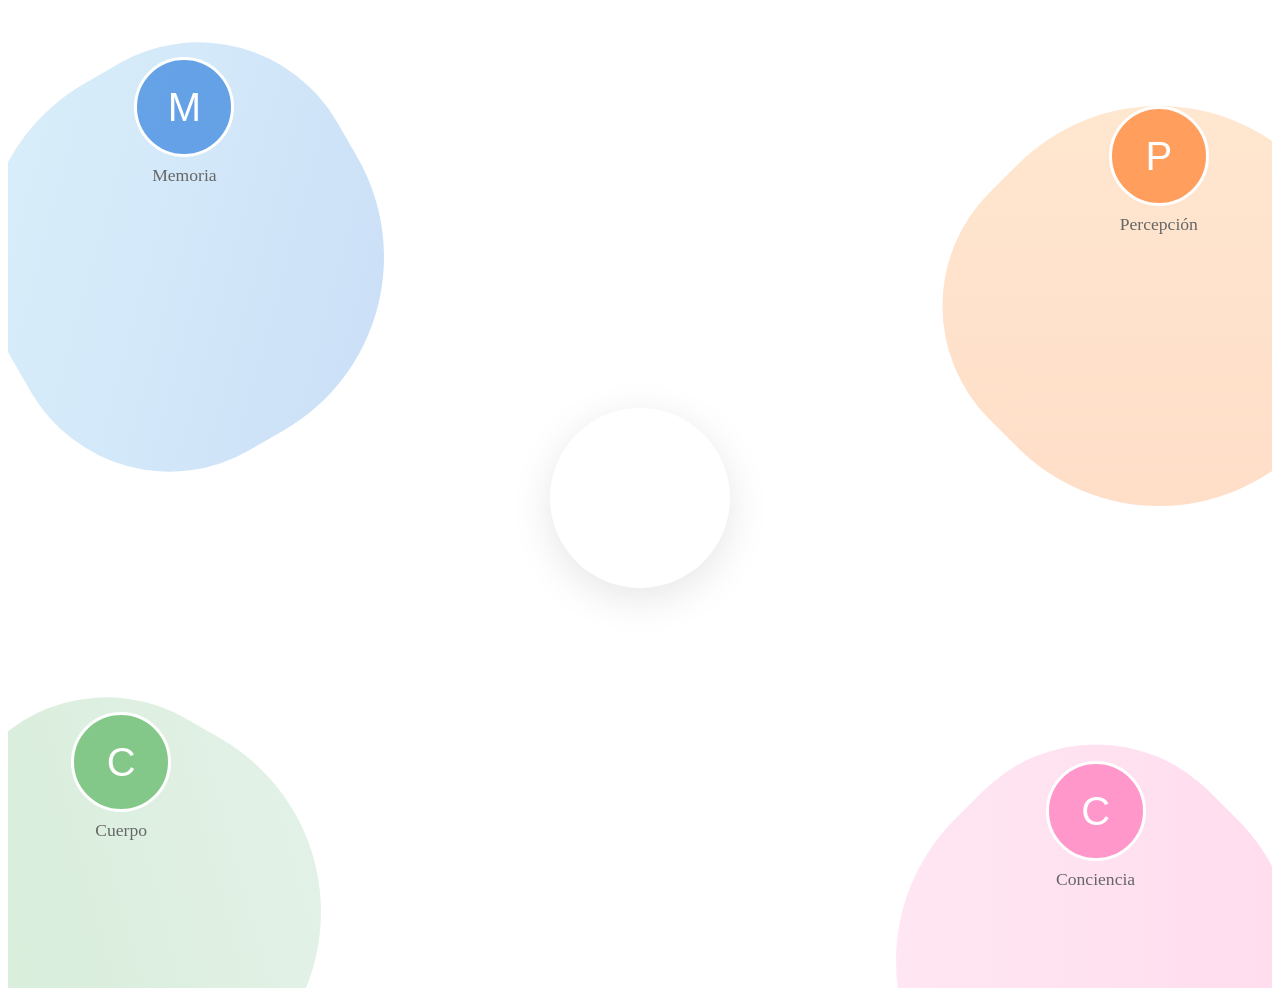
==== index.html @ 1307932b "archivos home" ====
<!DOCTYPE html>
<html lang="es">
<head>
    <meta charset="UTF-8">
    <meta name="viewport" content="width=device-width, initial-scale=1.0">
    <title>Muestra de Tesis - Home</title>
    <link rel="stylesheet" href="css/global.css">
    <link rel="stylesheet" href="css/home.css">
</head>
<body class="home-page">
    <main class="home-container">
        <!-- Categoría Memoria (Azul - Top) -->
        <div class="category-section memoria">
            <div class="shape-bg"></div>
            <button class="category-circle" data-category="memoria">
                <span class="circle-letter">M</span>
            </button>
            <span class="category-label">Memoria</span>
        </div>

        <!-- Categoría Percepción (Naranja - Right) -->
        <div class="category-section percepcion">
            <div class="shape-bg"></div>
            <button class="category-circle" data-category="percepcion">
                <span class="circle-letter">P</span>
            </button>
            <span class="category-label">Percepción</span>
        </div>

        <!-- Logo Central -->
        <div class="center-logo">
            <div class="center-circle">
                <img src="logo-central.svg" alt="Logo Central" onerror="this.style.display='none'">
            </div>
        </div>

        <!-- Categoría Cuerpo (Verde - Left) -->
        <div class="category-section cuerpo">
            <div class="shape-bg"></div>
            <button class="category-circle" data-category="cuerpo">
                <span class="circle-letter">C</span>
            </button>
            <span class="category-label">Cuerpo</span>
        </div>

        <!-- Categoría Conciencia (Rosa - Bottom) -->
        <div class="category-section conciencia">
            <div class="shape-bg"></div>
            <button class="category-circle" data-category="conciencia">
                <span class="circle-letter">C</span>
            </button>
            <span class="category-label">Conciencia</span>
        </div>
    </main>

    <script src="js/layout.js"></script>
    <script src="js/home.js"></script>
</body>
</html>
---- css/home.css ----
.home-page {
    background: white;
}

.home-container {
    min-height: 100vh;
    padding-top: 80px;
    position: relative;
    overflow: hidden;
}

.category-section {
    position: absolute;
    display: flex;
    flex-direction: column;
    align-items: center;
    gap: 0.5rem;
}

.shape-bg {
    position: absolute;
    width: 400px;
    height: 400px;
    border-radius: 50% 40%;
    opacity: 0.3;
    z-index: 0;
}

/* Posiciones de categorías */
.memoria {
    top: 5%;
    left: 10%;
}

.memoria .shape-bg {
    background: linear-gradient(135deg, #89CFF0, #4A90E2);
    transform: rotate(-30deg);
}

.percepcion {
    top: 10%;
    right: 5%;
}

.percepcion .shape-bg {
    background: linear-gradient(135deg, #FFB366, #FF8C42);
    transform: rotate(45deg);
}

.cuerpo {
    bottom: 15%;
    left: 5%;
}

.cuerpo .shape-bg {
    background: linear-gradient(135deg, #A8D5BA, #6FBF73);
    transform: rotate(120deg);
}

.conciencia {
    bottom: 10%;
    right: 10%;
}

.conciencia .shape-bg {
    background: linear-gradient(135deg, #FFB3D9, #FF85C2);
    transform: rotate(-45deg);
}

.category-circle {
    width: 100px;
    height: 100px;
    border-radius: 50%;
    border: 3px solid white;
    background: transparent;
    display: flex;
    align-items: center;
    justify-content: center;
    cursor: pointer;
    position: relative;
    z-index: 2;
    transition: all 0.3s;
    font-size: 2.5rem;
    font-weight: 300;
    color: white;
}

.memoria .category-circle {
    background: rgba(74, 144, 226, 0.8);
}

.percepcion .category-circle {
    background: rgba(255, 140, 66, 0.8);
}

.cuerpo .category-circle {
    background: rgba(111, 191, 115, 0.8);
}

.conciencia .category-circle {
    background: rgba(255, 133, 194, 0.8);
}

.category-circle:hover {
    transform: scale(1.1);
    box-shadow: 0 8px 30px rgba(0,0,0,0.2);
}

.category-label {
    font-size: 1.1rem;
    font-weight: 500;
    color: #666;
    z-index: 2;
}

.center-logo {
    position: absolute;
    top: 50%;
    left: 50%;
    transform: translate(-50%, -50%);
    z-index: 10;
}

.center-circle {
    width: 180px;
    height: 180px;
    border-radius: 50%;
    background: white;
    box-shadow: 0 10px 40px rgba(0,0,0,0.1);
    display: flex;
    align-items: center;
    justify-content: center;
    overflow: hidden;
}

.center-circle img {
    width: 80%;
    height: 80%;
    object-fit: contain;
}

@media (max-width: 768px) {
    .home-container {
        height: auto;
        padding: 4rem 1rem;
    }
    
    .category-section {
        position: relative;
        margin: 2rem 0;
    }
    
    .shape-bg {
        width: 250px;
        height: 250px;
    }
}
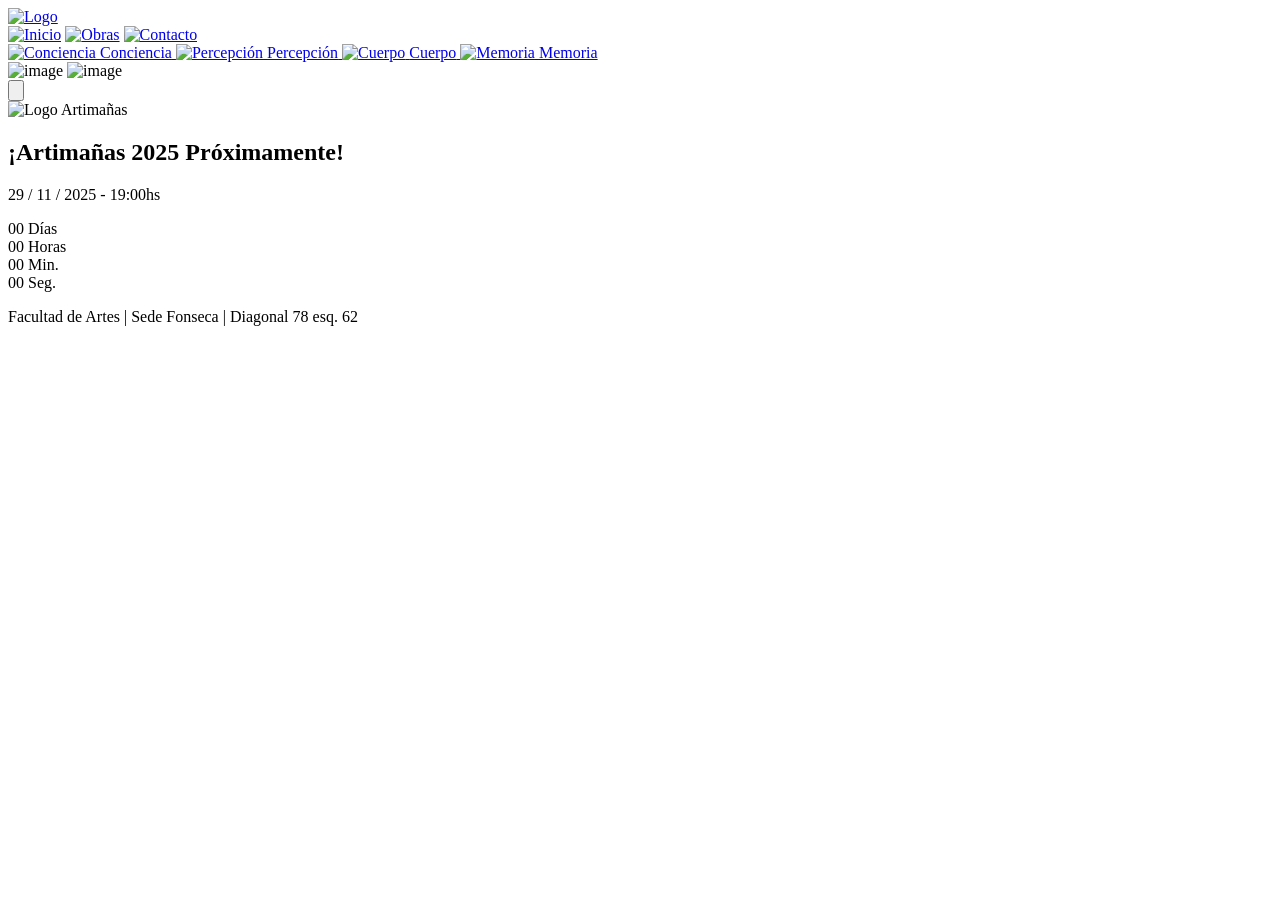
==== commit 3c707efc: "Add files via upload" ====
--- a/index.html
+++ b/index.html
@@ -1,59 +1,273 @@
-<!DOCTYPE html>
-<html lang="es">
-<head>
-    <meta charset="UTF-8">
-    <meta name="viewport" content="width=device-width, initial-scale=1.0">
-    <title>Muestra de Tesis - Home</title>
-    <link rel="stylesheet" href="css/global.css">
-    <link rel="stylesheet" href="css/home.css">
-</head>
-<body class="home-page">
-    <main class="home-container">
-        <!-- Categoría Memoria (Azul - Top) -->
-        <div class="category-section memoria">
-            <div class="shape-bg"></div>
-            <button class="category-circle" data-category="memoria">
-                <span class="circle-letter">M</span>
-            </button>
-            <span class="category-label">Memoria</span>
-        </div>
-
-        <!-- Categoría Percepción (Naranja - Right) -->
-        <div class="category-section percepcion">
-            <div class="shape-bg"></div>
-            <button class="category-circle" data-category="percepcion">
-                <span class="circle-letter">P</span>
-            </button>
-            <span class="category-label">Percepción</span>
-        </div>
-
-        <!-- Logo Central -->
-        <div class="center-logo">
-            <div class="center-circle">
-                <img src="logo-central.svg" alt="Logo Central" onerror="this.style.display='none'">
-            </div>
-        </div>
-
-        <!-- Categoría Cuerpo (Verde - Left) -->
-        <div class="category-section cuerpo">
-            <div class="shape-bg"></div>
-            <button class="category-circle" data-category="cuerpo">
-                <span class="circle-letter">C</span>
-            </button>
-            <span class="category-label">Cuerpo</span>
-        </div>
-
-        <!-- Categoría Conciencia (Rosa - Bottom) -->
-        <div class="category-section conciencia">
-            <div class="shape-bg"></div>
-            <button class="category-circle" data-category="conciencia">
-                <span class="circle-letter">C</span>
-            </button>
-            <span class="category-label">Conciencia</span>
-        </div>
-    </main>
-
-    <script src="js/layout.js"></script>
-    <script src="js/home.js"></script>
-</body>
-</html>+<!DOCTYPE html>
+   <html lang="en">
+   <head>
+      <meta charset="UTF-8">
+      <meta name="viewport" content="width=device-width, initial-scale=1.0">
+
+      <!--=============== FAVICON ===============-->
+      <link rel="shortcut icon" href="assets/img/favicon.pn" type="image/x-icon">
+
+      <!--=============== REMIXICONS ===============-->
+      <link rel="stylesheet" href="https://cdnjs.cloudflare.com/ajax/libs/remixicon/4.2.0/remixicon.min.css">
+
+      <!--=============== SWIPER CSS ===============-->
+      <link rel="stylesheet" href="assets/css/swiper-bundle.min.css">
+
+      <!--=============== CSS ===============-->
+      <link rel="stylesheet" href="assets/css/styles.css">
+    
+      <title>Artimañas - 2025</title>
+      <script src="https://cdn.tailwindcss.com"></script>
+   </head>
+   <body>
+      <!--==================== HEADER ====================-->
+      <header class="main-header">
+  <div class="logo">
+    <a href="index.html"><img src="assets/img/titulo.png" alt="Logo"></a>
+   
+  </div>
+
+  <nav class="nav-links">
+    <a href="#"><img src="assets/img/eventoLogo.png" alt="Inicio"></a>
+    <a href="#"><img src="assets/img/igLogo.png" alt="Obras"></a>
+    <a href="#"><img src="assets/img/ytLogo.png" alt="Contacto"></a>
+  </nav>
+
+  <div class="menu-toggle">
+    <span></span>
+    <span></span>
+    <span></span>
+  </div>
+</header>
+
+      <!--==================== MAIN ====================-->
+      <main class="main">
+         <!--==================== botones ====================-->
+        
+        <!--==================== HOME ====================-->
+         <section class="home section" id="home">
+           <div class="home__images">
+  <!-- ...círculo / logo central ... -->
+
+  <div class="category-buttons">
+    <a href="conciencia.html" class="category-btn conciencia">
+      <img src="assets/img/Group 54.png" alt="Conciencia" class="category-icon">
+      <span class="category-label">Conciencia</span>
+    </a>
+
+    <a href="percepcion.html" class="category-btn percepcion">
+      <img src="assets/img/Group 55.png" alt="Percepción" class="category-icon">
+      <span class="category-label">Percepción</span>
+    </a>
+
+    <a href="cuerpo.html" class="category-btn cuerpo">
+      <img src="assets/img/Group 64.png" alt="Cuerpo" class="category-icon">
+      <span class="category-label">Cuerpo</span>
+    </a>
+
+    <a href="memoria.html" class="category-btn memoria">
+      <img src="assets/img/Group 56.png" alt="Memoria" class="category-icon">
+      <span class="category-label">Memoria</span>
+    </a>
+  </div>
+</div>
+             <div class="home__container container grid">
+               
+
+               <div class=" home__images">
+                 
+                    <div class="home__subcircle"></div>
+                 
+
+                  <img src="assets/img/arimañas.png" alt="image" class="home__img">
+
+                  <img src="assets/img/circles.png" alt="image" class="home__img1">
+                  <!--
+                  <img src="assets/img/chips-2.png" alt="image" class="home__chips-2">
+                  <img src="assets/img/chips-3.png" alt="image" class="home__chips-3">
+                  <img src="assets/img/tomato-1.png" alt="image" class="home__tomato-1">
+                  <img src="assets/img/tomato-2.png" alt="image" class="home__tomato-2">
+                  <img src="assets/img/leaf-3.png" alt="image" class="home__leaf">
+                -->
+               </div>
+             </div>
+         </section>
+
+            <!-- EL POP-UP MODAL -->
+    <div id="countdown-modal-overlay" class="fixed inset-0 bg-black/50 backdrop-blur-sm flex items-center justify-center z-50 modal-transition-enter">
+        <div id="countdown-modal" class="bg-white p-8 sm:p-10 rounded-2xl shadow-2xl max-w-sm w-full relative transform transition duration-300 ease-out scale-100">
+
+            <!-- Botón de Cierre -->
+            <button id="close-modal-btn" class="absolute top-4 right-4 text-gray-400 hover:text-gray-600 transition-colors">
+                <svg xmlns="http://www.w3.org/2000/svg" class="h-6 w-6" fill="none" viewBox="0 0 24 24" stroke="currentColor">
+                    <path stroke-linecap="round" stroke-linejoin="round" stroke-width="2" d="M6 18L18 6M6 6l12 12" />
+                </svg>
+            </button>
+
+            <!-- Contenido del Popup -->
+            <div class="text-center">
+                <!-- Ícono/Logo Minimalista (similar a la imagen) -->
+                <div class="brand-icon mx-auto mb-6">
+                   <div class="brand-icon mx-auto mb-6">
+    <img src="assets/img/arimañas.png" alt="Logo Artimañas" class="w-20 h-20 object-contain">
+</div>
+                </div>
+
+                <h2 class="text-xl sm:text-2xl font-extrabold text-gray-800 mb-2">
+                    ¡Artimañas 2025  Próximamente!
+                </h2>
+                <p class="text-sm text-gray-500 mb-6">
+                    29 / 11 / 2025 - 19:00hs
+                </p>
+
+                <!-- Cuenta Regresiva -->
+                <div class="flex justify-center space-x-2 sm:space-x-4 mb-8">
+                    <!-- Días -->
+                    <div class="flex flex-col items-center p-3 bg-indigo-50 rounded-lg w-1/4">
+                        <span id="countdown-days" class="text-2xl sm:text-3xl font-bold text-indigo-700">00</span>
+                        <span class="text-xs font-medium text-indigo-500 mt-1">Días</span>
+                    </div>
+
+                    <!-- Horas -->
+                    <div class="flex flex-col items-center p-3 bg-indigo-50 rounded-lg w-1/4">
+                        <span id="countdown-hours" class="text-2xl sm:text-3xl font-bold text-indigo-700">00</span>
+                        <span class="text-xs font-medium text-indigo-500 mt-1">Horas</span>
+                    </div>
+
+                    <!-- Minutos -->
+                    <div class="flex flex-col items-center p-3 bg-indigo-50 rounded-lg w-1/4">
+                        <span id="countdown-minutes" class="text-2xl sm:text-3xl font-bold text-indigo-700">00</span>
+                        <span class="text-xs font-medium text-indigo-500 mt-1">Min.</span>
+                    </div>
+
+                    <!-- Segundos -->
+                    <div class="flex flex-col items-center p-3 bg-indigo-50 rounded-lg w-1/4">
+                        <span id="countdown-seconds" class="text-2xl sm:text-3xl font-bold text-indigo-700">00</span>
+                        <span class="text-xs font-medium text-indigo-500 mt-1">Seg.</span>
+                    </div>
+                </div>
+
+                
+
+                <!-- Texto Inferior -->
+                <p class="text-xs text-gray-400 mt-5">
+                    Facultad de Artes | Sede Fonseca | Diagonal 78 esq. 62
+                </p>
+            </div>
+            
+        </div>
+    </div>
+
+      <!--========== SCROLL UP ==========-->
+<a href="#" class="scrollup" id="scroll-up">
+<i class="ri-arrow-up-line"></i>
+</a>
+
+      <!--=============== SCROLLREVEAL ===============-->
+      <script src="assets/js/scrollreveal.min.js"></script>
+
+      <!--=============== SWIPER JS ===============-->
+      <script src="assets/js/swiper-bundle.min.js"></script>
+
+      <!--=============== MAIN JS ===============-->
+      <script src="assets/js/main.js"></script>
+      
+      <script>
+        // --- CONFIGURACIÓN ---
+        // 1. Establece la fecha y hora de destino (Año, Mes (0-11), Día, Hora, Minuto, Segundo)
+        // Ejemplo: 29 de Noviembre de 2026 a las 19:00:00
+        const countdownDate = new Date("November 29, 2025 19:00:00").getTime();
+        
+        // Elementos del DOM
+        const modalOverlay = document.getElementById('countdown-modal-overlay');
+        const closeModalBtn = document.getElementById('close-modal-btn');
+        const daysEl = document.getElementById('countdown-days');
+        const hoursEl = document.getElementById('countdown-hours');
+        const minutesEl = document.getElementById('countdown-minutes');
+        const secondsEl = document.getElementById('countdown-seconds');
+
+        // Función para mostrar el modal
+        function showModal() {
+            modalOverlay.classList.remove('hidden'); // Aseguramos que es visible
+            // Aplicamos la clase de entrada para la transición (el CSS maneja el resto)
+            modalOverlay.classList.add('modal-transition-enter-active');
+        }
+
+        // Función para ocultar el modal
+        function hideModal() {
+            // Aplicamos la clase de salida para la transición
+            modalOverlay.classList.remove('modal-transition-enter-active');
+            modalOverlay.classList.add('modal-transition-leave-active');
+
+            // Ocultar el elemento completamente después de la transición
+            setTimeout(() => {
+                modalOverlay.classList.add('hidden');
+            }, 300); // 300ms es la duración de la transición en CSS
+        }
+
+        // Función para formatear el número con dos dígitos (ej: 5 -> 05)
+        function formatTime(time) {
+            return time < 10 ? `0${time}` : time;
+        }
+
+        // Función principal de la cuenta regresiva
+        function startCountdown() {
+            const now = new Date().getTime();
+            const distance = countdownDate - now;
+
+            // Cálculos de tiempo
+            const days = Math.floor(distance / (1000 * 60 * 60 * 24));
+            const hours = Math.floor((distance % (1000 * 60 * 60 * 24)) / (1000 * 60 * 60));
+            const minutes = Math.floor((distance % (1000 * 60 * 60)) / (1000 * 60));
+            const seconds = Math.floor((distance % (1000 * 60)) / 1000);
+
+            if (distance < 0) {
+                // Si la cuenta regresiva ha terminado
+                clearInterval(interval);
+                daysEl.textContent = '00';
+                hoursEl.textContent = '00';
+                minutesEl.textContent = '00';
+                secondsEl.textContent = '00';
+                // Opcional: Mostrar mensaje de "Evento en curso" en el modal
+                document.querySelector('h2').textContent = "¡El evento ha comenzado!";
+                return;
+            }
+
+            // Actualizar el DOM
+            daysEl.textContent = formatTime(days);
+            hoursEl.textContent = formatTime(hours);
+            minutesEl.textContent = formatTime(minutes);
+            secondsEl.textContent = formatTime(seconds);
+        }
+
+        // --- INICIALIZACIÓN ---
+
+        // 1. Iniciar la cuenta regresiva
+        // Ejecutar inmediatamente y luego cada segundo
+        startCountdown();
+        const interval = setInterval(startCountdown, 1000);
+
+        // 2. Mostrar el modal al cargar la página
+        window.onload = function() {
+            // Inicialmente, añadimos 'hidden' para que no se vea antes del JS.
+            // Lo quitamos aquí solo si quieres que aparezca inmediatamente.
+            // Para la transición, es mejor que inicialmente tenga la opacidad 0 (modal-transition-enter).
+            showModal();
+        };
+
+        // 3. Configurar el evento para cerrar el modal
+        closeModalBtn.addEventListener('click', hideModal);
+
+        // Opcional: Cerrar el modal haciendo clic en el fondo
+        modalOverlay.addEventListener('click', (e) => {
+            // Solo cerramos si se hace clic directamente en el overlay y no en el modal en sí
+            if (e.target === modalOverlay) {
+                hideModal();
+            }
+        });
+
+    </script>
+     <script src="assets/js/layout.js"></script>
+    <script src="assets/js/home.js"></script>
+   </body>
+</html>
